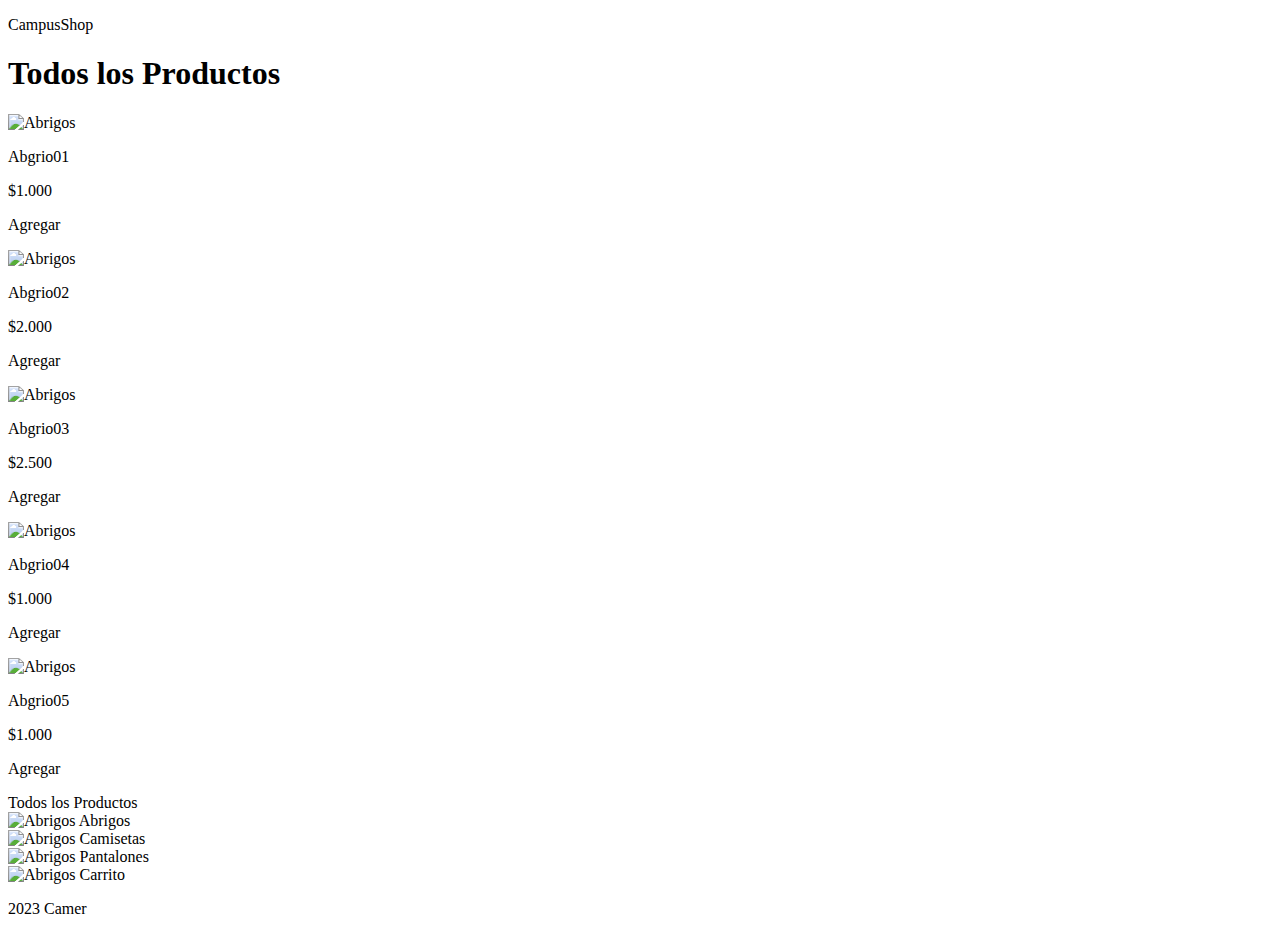
==== HTML/Abrigos.html @ f6f1cea4 "Tercero" ====
<!DOCTYPE html>
<html lang="en">
<head>
    <meta charset="UTF-8">
    <meta name="viewport" content="width=device-width, initial-scale=1.0">
    <title>Document</title>
</head>
<body>
    <header>
        <p>CampusShop</p>
    </header>
    <main>
        <h1>Todos los Productos</h1>
        <div>
            <div>
                <img class=" " src="./IMG/Abrigo01.png" alt="Abrigos" width="10%"></a>
                <div>
                    <p>Abgrio01</p>
                    <p>$1.000</p>
                    <p>Agregar</p>
                </div>
            </div>
            <div>
                <img class=" " src="./IMG/Abrigo02.png" alt="Abrigos" width="10%"></a>
                <div>
                    <p>Abgrio02</p>
                    <p>$2.000</p>
                    <p>Agregar</p>
                </div>
            </div>
            <div>
                <img class=" " src="./IMG/Abrigo03.png" alt="Abrigos" width="10%"></a>
                <div>
                    <p>Abgrio03</p>
                    <p>$2.500</p>
                    <p>Agregar</p>
                </div>
            </div>
            <div>
                <img class=" " src="./IMG/Abrigo04.png" alt="Abrigos" width="10%"></a>
                <div>
                    <p>Abgrio04</p>
                    <p>$1.000</p>
                    <p>Agregar</p>
                </div>
            </div>
            <div>
                <img class=" " src="./IMG/Abrigo05.png" alt="Abrigos" width="10%"></a>
                <div>
                    <p>Abgrio05</p>
                    <p>$1.000</p>
                    <p>Agregar</p>
                </div>
            </div>
        </div>
    </main>
    <label>
        <div>
            <a>Todos los Productos</a>
        </div>
        <div>
            <img class=" " src="./IMG/Buzos.png" alt="Abrigos" width="3%"></a>
            <a>Abrigos</a>
        </div>
        <div>
            <img class=" " src="./IMG/Buzos.png" alt="Abrigos" width="3%"></a>
            <a>Camisetas</a>
        </div>
        <div>
            <img class=" " src="./IMG/Buzos.png" alt="Abrigos" width="3%"></a>
            <a>Pantalones</a>
        </div>
        <div>
            <img class=" " src="./IMG/Buzos.png" alt="Abrigos" width="3%"></a>
            <a>Carrito</a>
        </div>
        <p>2023 Camer</p>
    </label>
</body>
</html>
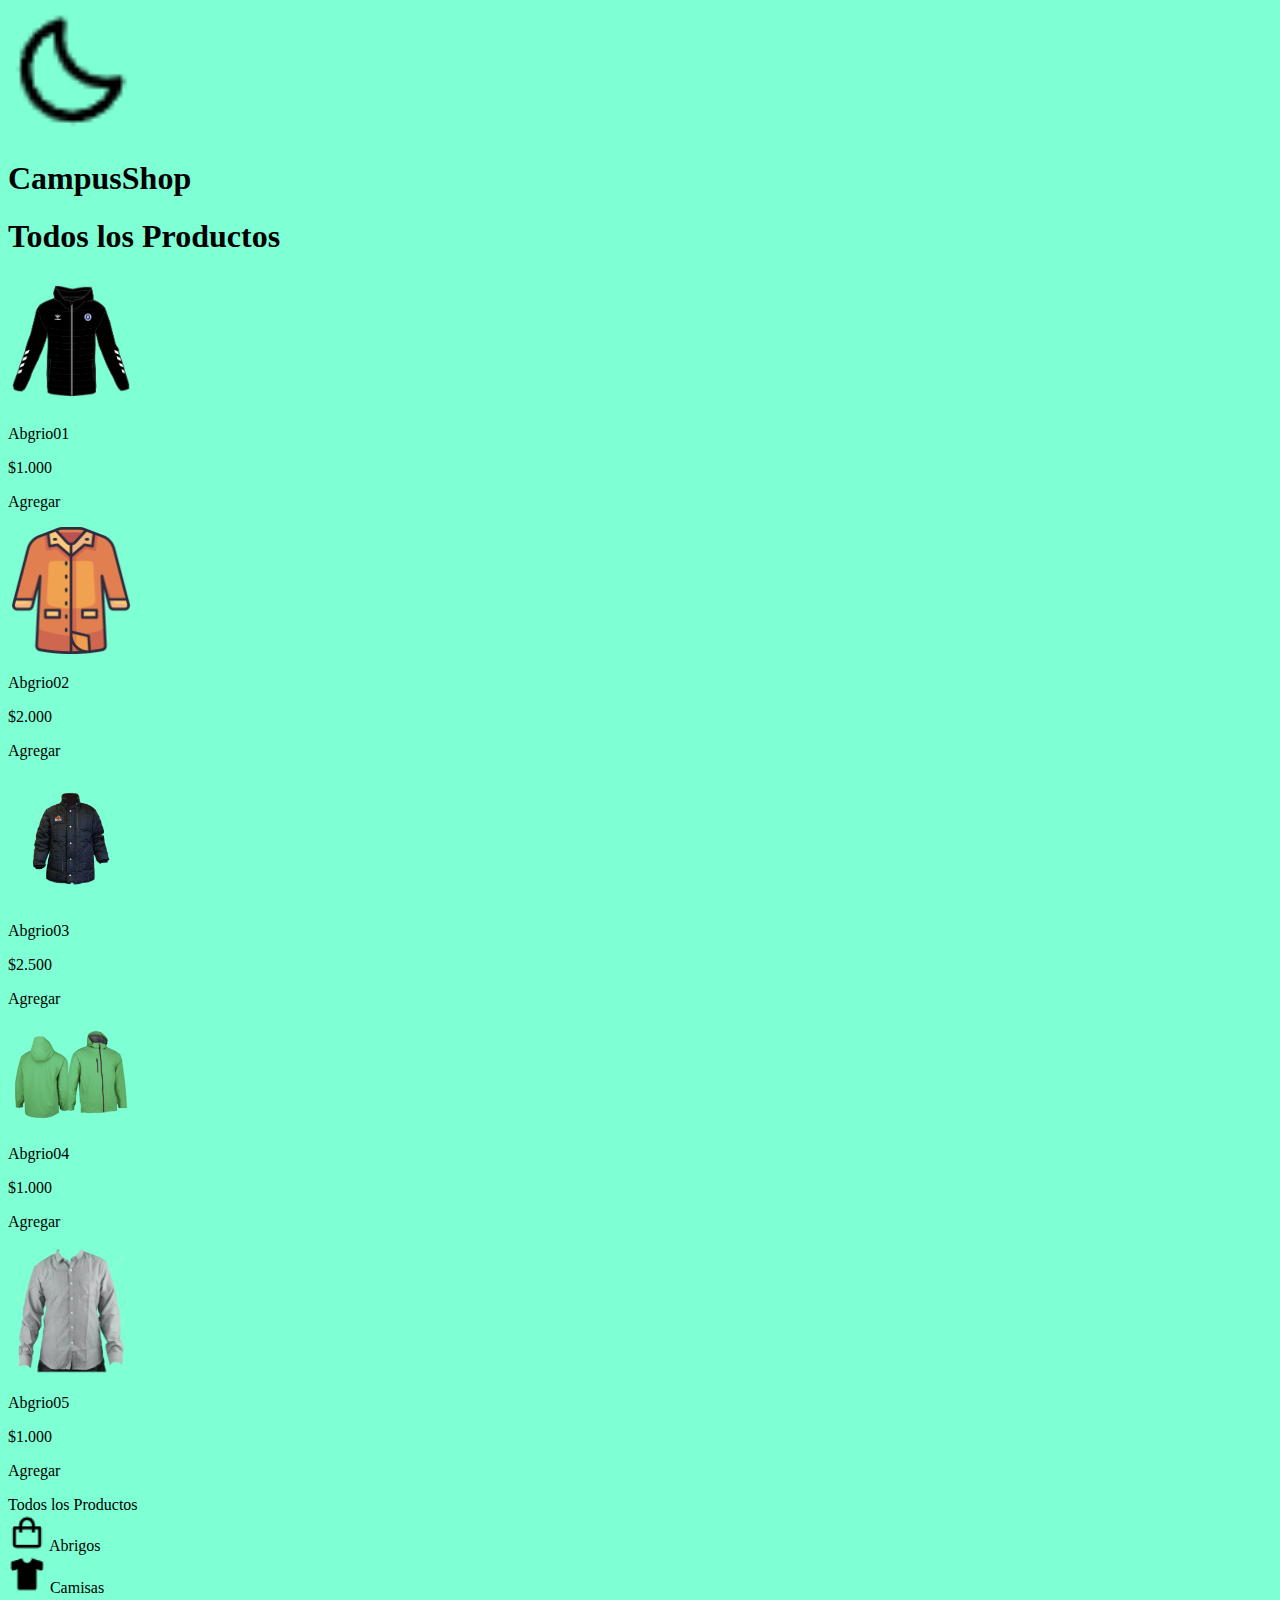
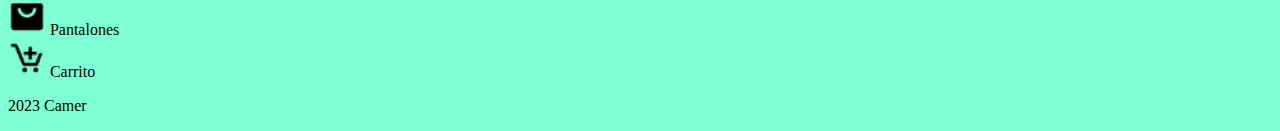
==== commit d35c91a7: "Cuarto" ====
--- a/HTML/Abrigos.html
+++ b/HTML/Abrigos.html
@@ -3,17 +3,22 @@
 <head>
     <meta charset="UTF-8">
     <meta name="viewport" content="width=device-width, initial-scale=1.0">
-    <title>Document</title>
+    <link rel="stylesheet" href="./../CSS/style.css">
+    <link rel="icon" type="image/x-icon" href="./../IMG/Tienda.png">
+    <title>CampusShop</title>
 </head>
 <body>
     <header>
-        <p>CampusShop</p>
+        <img class=" " src="./../IMG/Moon.png" alt="Abrigos" width="10%"></a>
+        <a>
+            <h1>CampusShop</h1>
+        </a>
     </header>
     <main>
         <h1>Todos los Productos</h1>
         <div>
             <div>
-                <img class=" " src="./IMG/Abrigo01.png" alt="Abrigos" width="10%"></a>
+                <img class=" " src="./../IMG/Abrigo01.png" alt="Abrigos" width="10%"></a>
                 <div>
                     <p>Abgrio01</p>
                     <p>$1.000</p>
@@ -21,7 +26,7 @@
                 </div>
             </div>
             <div>
-                <img class=" " src="./IMG/Abrigo02.png" alt="Abrigos" width="10%"></a>
+                <img class=" " src="./../IMG/Abrigo02.png" alt="Abrigos" width="10%"></a>
                 <div>
                     <p>Abgrio02</p>
                     <p>$2.000</p>
@@ -29,7 +34,7 @@
                 </div>
             </div>
             <div>
-                <img class=" " src="./IMG/Abrigo03.png" alt="Abrigos" width="10%"></a>
+                <img class=" " src="./../IMG/Abrigo03.png" alt="Abrigos" width="10%"></a>
                 <div>
                     <p>Abgrio03</p>
                     <p>$2.500</p>
@@ -37,7 +42,7 @@
                 </div>
             </div>
             <div>
-                <img class=" " src="./IMG/Abrigo04.png" alt="Abrigos" width="10%"></a>
+                <img class=" " src="./../IMG/Abrigo04.png" alt="Abrigos" width="10%"></a>
                 <div>
                     <p>Abgrio04</p>
                     <p>$1.000</p>
@@ -45,7 +50,7 @@
                 </div>
             </div>
             <div>
-                <img class=" " src="./IMG/Abrigo05.png" alt="Abrigos" width="10%"></a>
+                <img class=" " src="./../IMG/Abrigo05.png" alt="Abrigos" width="10%"></a>
                 <div>
                     <p>Abgrio05</p>
                     <p>$1.000</p>
@@ -58,22 +63,30 @@
         <div>
             <a>Todos los Productos</a>
         </div>
-        <div>
-            <img class=" " src="./IMG/Buzos.png" alt="Abrigos" width="3%"></a>
-            <a>Abrigos</a>
-        </div>
-        <div>
-            <img class=" " src="./IMG/Buzos.png" alt="Abrigos" width="3%"></a>
-            <a>Camisetas</a>
-        </div>
-        <div>
-            <img class=" " src="./IMG/Buzos.png" alt="Abrigos" width="3%"></a>
-            <a>Pantalones</a>
-        </div>
-        <div>
-            <img class=" " src="./IMG/Buzos.png" alt="Abrigos" width="3%"></a>
-            <a>Carrito</a>
-        </div>
+        <a  href="./Abrigos.html"> 
+            <div>
+                <img class=" " src="./../IMG/Buzos.png" alt="Abrigos" width="3%"></a>
+                <a>Abrigos</a>
+            </div>
+        </a>
+        <a  href="./Camisetas.html"> 
+            <div>
+                <img class=" " src="./../IMG/Camisas.png" alt="Abrigos" width="3%"></a>
+                <a>Camisas</a>
+            </div>
+        </a>
+        <a  href="./Pantalones.html"> 
+            <div>
+                <img class=" " src="./../IMG/Pants.png" alt="Abrigos" width="3%"></a>
+                <a>Pantalones</a>
+            </div>
+        </a>
+        <a  href="./Carritos.html">  
+            <div>
+                <img class=" " src="./../IMG/Carrito.png" alt="Abrigos" width="3%"></a>
+                <a>Carrito</a>
+            </div>
+        </a>
         <p>2023 Camer</p>
     </label>
 </body>
--- a/CSS/style.css
+++ b/CSS/style.css
@@ -0,0 +1,4 @@
+*{
+    background-color: aquamarine;
+    
+}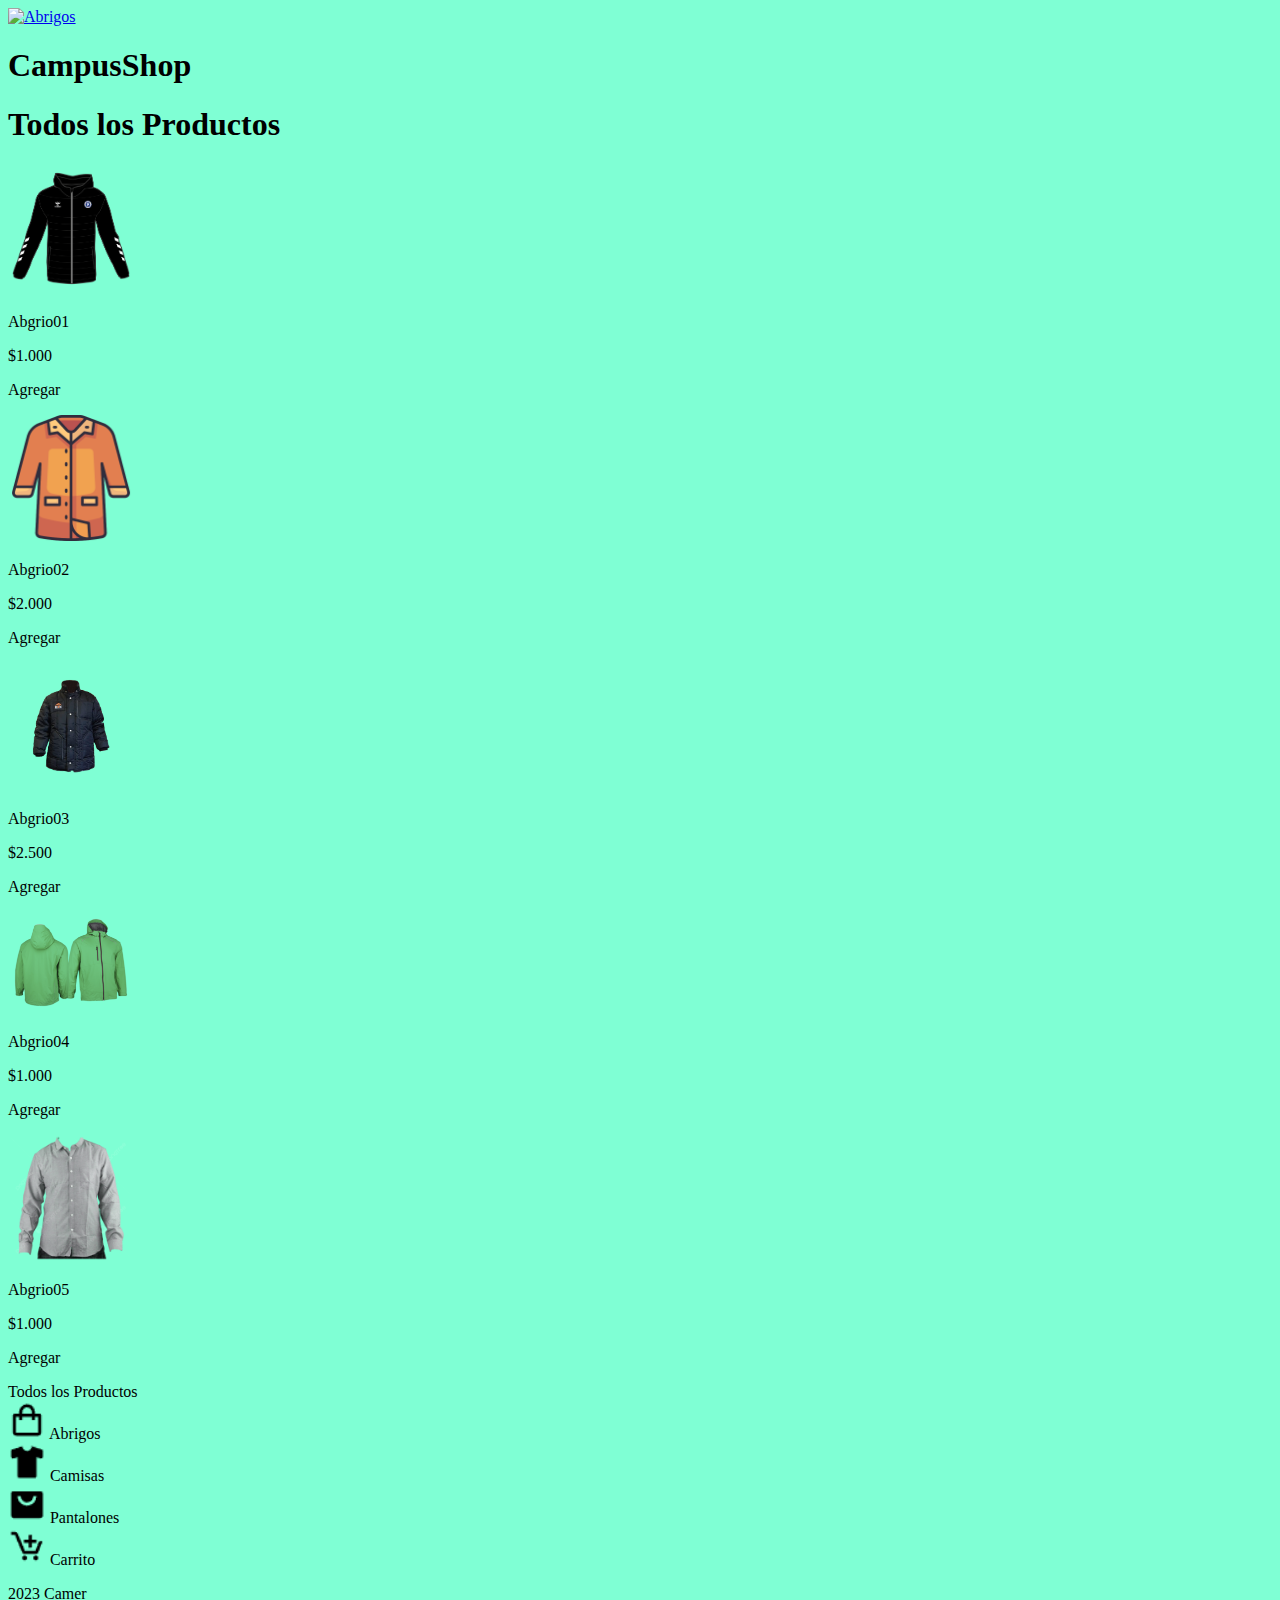
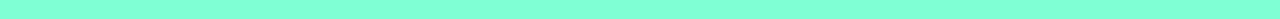
==== commit 628b4b72: "Sexto" ====
--- a/HTML/Abrigos.html
+++ b/HTML/Abrigos.html
@@ -5,15 +5,16 @@
     <meta name="viewport" content="width=device-width, initial-scale=1.0">
     <link rel="stylesheet" href="./../CSS/style.css">
     <link rel="icon" type="image/x-icon" href="./../IMG/Tienda.png">
-    <title>CampusShop</title>
+    <title>Camp Abrigos</title>
 </head>
 <body>
     <header>
-        <img class=" " src="./../IMG/Moon.png" alt="Abrigos" width="10%"></a>
-        <a>
-            <h1>CampusShop</h1>
+        <a  href="./index.html">
+            <img class=" " src="./IMG/Moon.png" alt="Abrigos" width="10%"></a>
+            <a>
+                <h1>CampusShop</h1>
+            </a>
         </a>
-    </header>
     <main>
         <h1>Todos los Productos</h1>
         <div>
--- a/CSS/style.css
+++ b/CSS/style.css
@@ -1,4 +1,9 @@
 *{
     background-color: aquamarine;
     
+}
+.other{
+    color: #ffda9e;
+    color: #b2e2f2;
+    color: #b0f2c2;
 }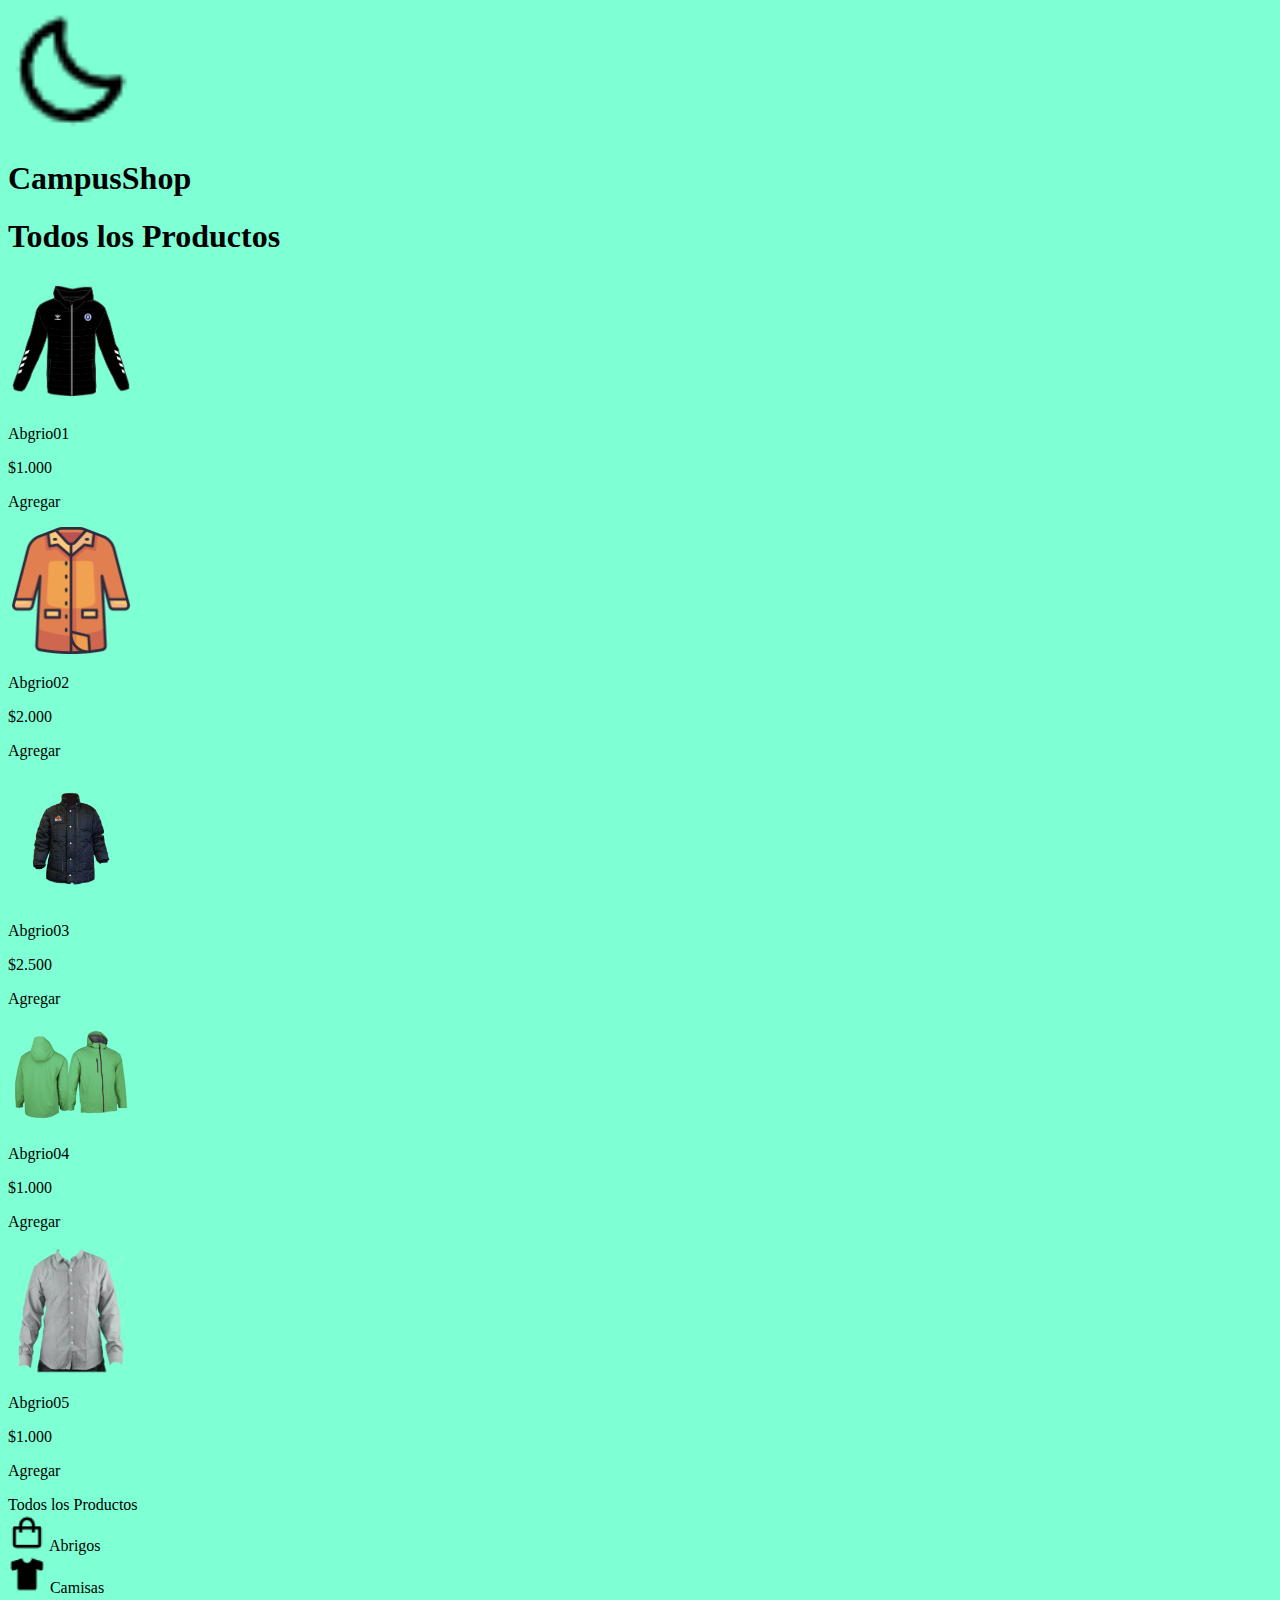
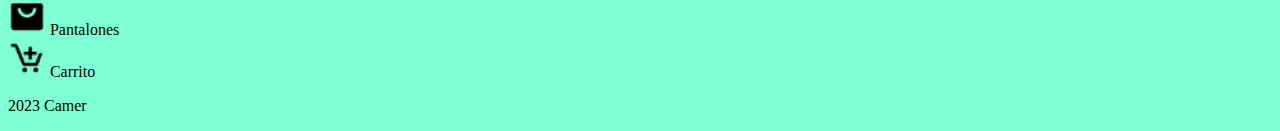
==== commit 149a6973: "Septimo" ====
--- a/HTML/Abrigos.html
+++ b/HTML/Abrigos.html
@@ -9,8 +9,8 @@
 </head>
 <body>
     <header>
-        <a  href="./index.html">
-            <img class=" " src="./IMG/Moon.png" alt="Abrigos" width="10%"></a>
+        <a  href="./../index.html">
+            <img class=" " src="./../IMG/Moon.png" alt="Abrigos" width="10%"></a>
             <a>
                 <h1>CampusShop</h1>
             </a>
--- a/CSS/style.css
+++ b/CSS/style.css
@@ -1,9 +1,15 @@
 *{
     background-color: aquamarine;
-    
+
 }
 .other{
     color: #ffda9e;
     color: #b2e2f2;
     color: #b0f2c2;
+}
+.container{
+    background-color: #ffda9e;
+}
+.text{
+    background-color: #ffda9e;
 }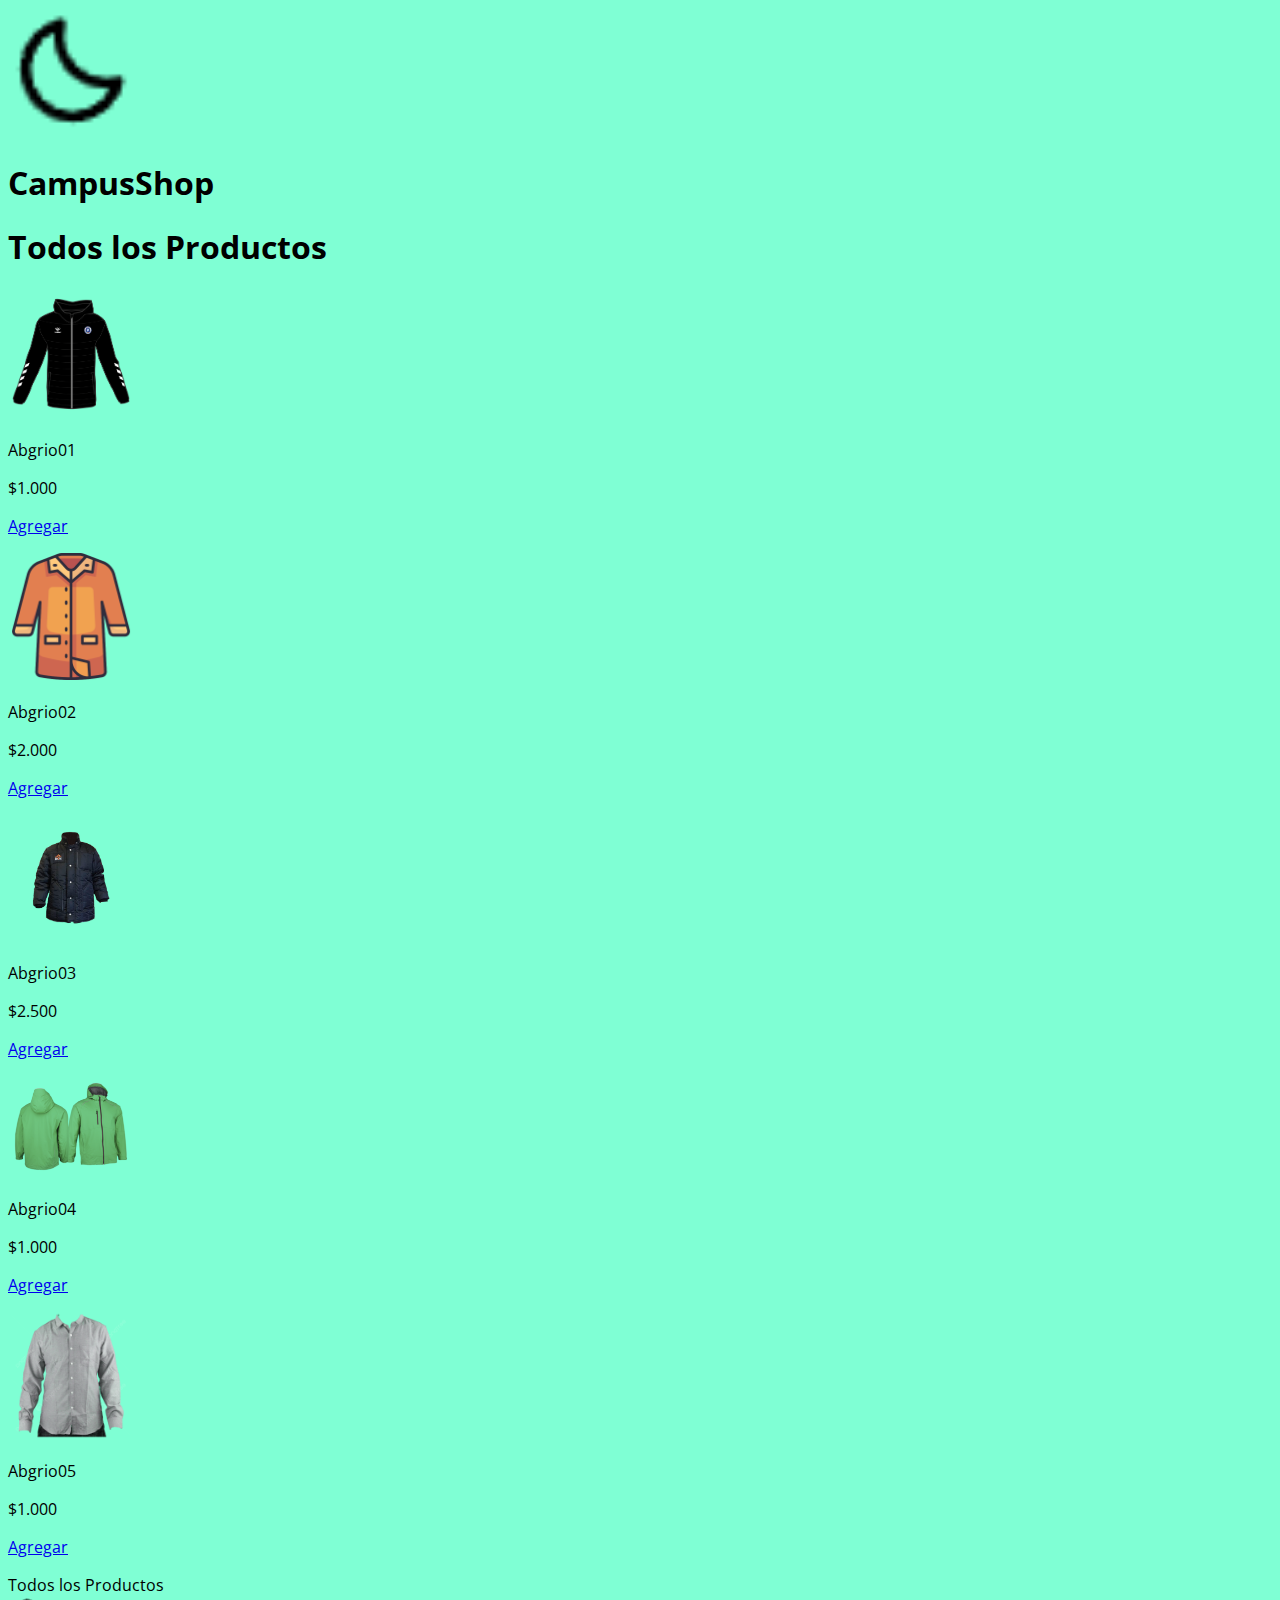
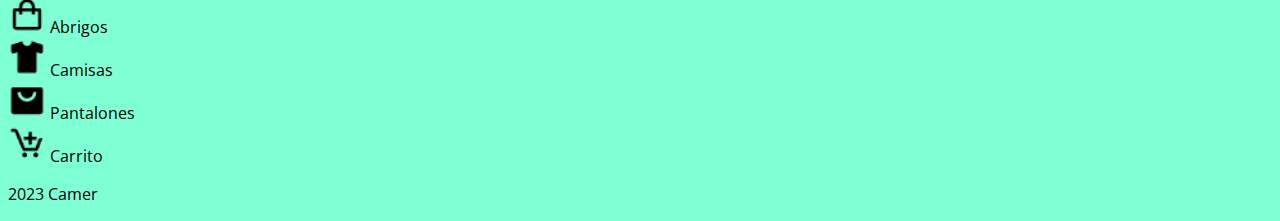
==== commit 0caa989c: "Treceavo" ====
--- a/HTML/Abrigos.html
+++ b/HTML/Abrigos.html
@@ -23,7 +23,9 @@
                 <div>
                     <p>Abgrio01</p>
                     <p>$1.000</p>
-                    <p>Agregar</p>
+                    <a  href="/HTML/Producto.html">
+                        <p>Agregar</p>
+                    </a>
                 </div>
             </div>
             <div>
@@ -31,7 +33,9 @@
                 <div>
                     <p>Abgrio02</p>
                     <p>$2.000</p>
-                    <p>Agregar</p>
+                    <a  href="/HTML/Producto.html">
+                        <p>Agregar</p>
+                    </a>
                 </div>
             </div>
             <div>
@@ -39,7 +43,9 @@
                 <div>
                     <p>Abgrio03</p>
                     <p>$2.500</p>
-                    <p>Agregar</p>
+                    <a  href="/HTML/Producto.html">
+                        <p>Agregar</p>
+                    </a>
                 </div>
             </div>
             <div>
@@ -47,7 +53,9 @@
                 <div>
                     <p>Abgrio04</p>
                     <p>$1.000</p>
-                    <p>Agregar</p>
+                    <a  href="/HTML/Producto.html">
+                        <p>Agregar</p>
+                    </a>
                 </div>
             </div>
             <div>
@@ -55,7 +63,9 @@
                 <div>
                     <p>Abgrio05</p>
                     <p>$1.000</p>
-                    <p>Agregar</p>
+                    <a  href="/HTML/Producto.html">
+                        <p>Agregar</p>
+                    </a>
                 </div>
             </div>
         </div>
--- a/CSS/style.css
+++ b/CSS/style.css
@@ -1,4 +1,7 @@
-*{
+@import url('https://fonts.googleapis.com/css2?family=Open+Sans:wght@400;500;600;700&display=swap');
+
+* {
+	font-family: 'Open Sans', sans-serif;
     background-color: aquamarine;
 
 }
@@ -9,7 +12,9 @@
 }
 .container{
     background-color: #ffda9e;
+    grid-row-end:auto;
 }
 .text{
     background-color: #ffda9e;
+    
 }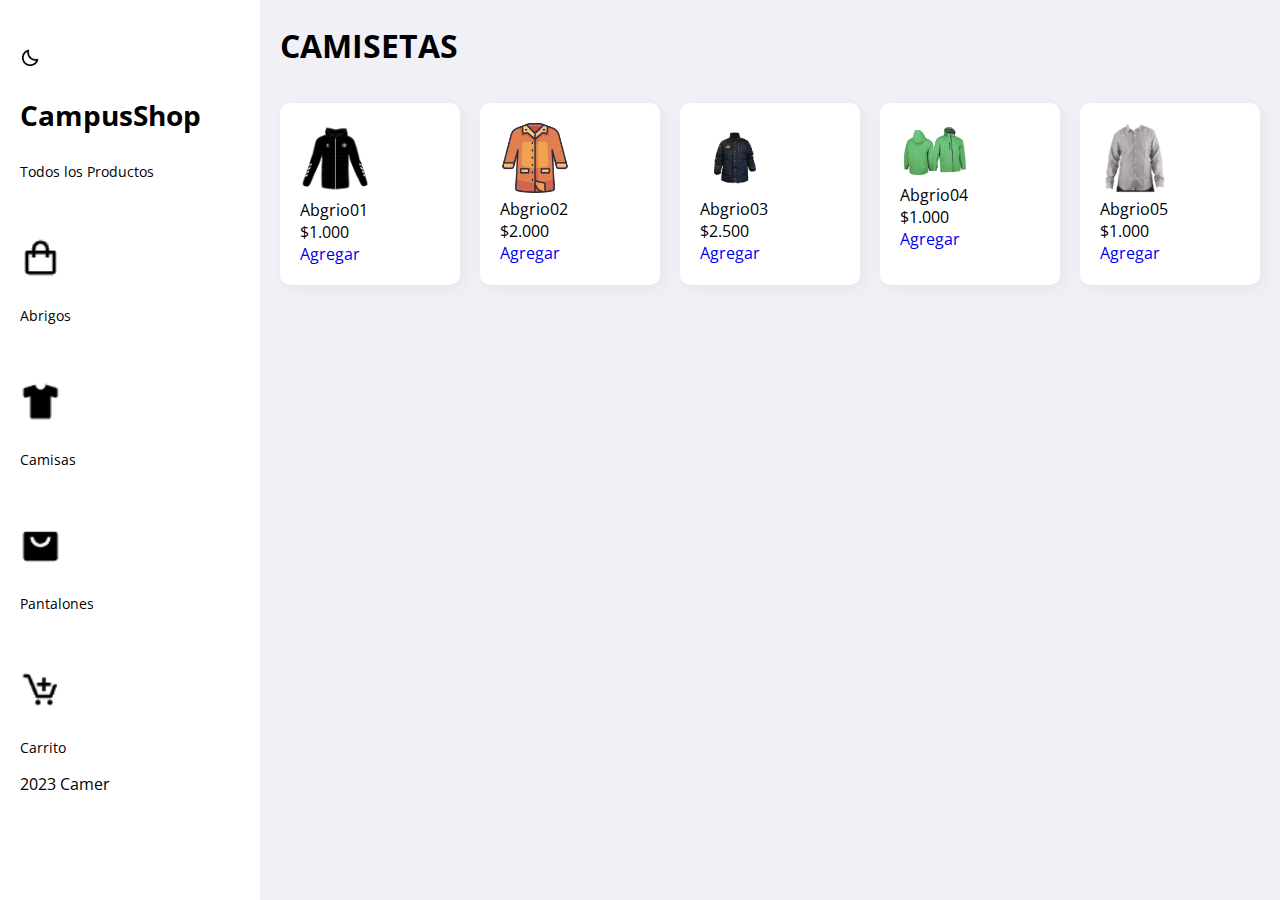
==== commit b486b576: "Catorceavo" ====
--- a/HTML/Abrigos.html
+++ b/HTML/Abrigos.html
@@ -8,97 +8,100 @@
     <title>Camp Abrigos</title>
 </head>
 <body>
-    <header>
-        <a  href="./../index.html">
-            <img class=" " src="./../IMG/Moon.png" alt="Abrigos" width="10%"></a>
-            <a>
-                <h1>CampusShop</h1>
+    <section id="sidebar">
+        <ul class="side-menu">
+            <a  href="./../index.html">
+                <img class=" " src="./../IMG/Moon.png" alt="Abrigos" width="10%"></a>
+                <a>
+                    <h1>CampusShop</h1>
+                </a>
             </a>
-        </a>
-    <main>
-        <h1>Todos los Productos</h1>
-        <div>
             <div>
-                <img class=" " src="./../IMG/Abrigo01.png" alt="Abrigos" width="10%"></a>
+                <a>Todos los Productos</a>
+            </div>
+            <a  href="/HTML/Abrigos.html"> 
                 <div>
-                    <p>Abgrio01</p>
-                    <p>$1.000</p>
-                    <a  href="/HTML/Producto.html">
-                        <p>Agregar</p>
-                    </a>
+                    <img class=" " src="./../IMG/Buzos.png" alt="Abrigos" width="20%"></a>
+                    <a>Abrigos</a>
+                </div>
+            </a>
+            <a  href="/HTML/Camisetas.html"> 
+                <div>
+                    <img class=" " src="./../IMG/Camisas.png" alt="Abrigos" width="20%"></a>
+                    <a>Camisas</a>
+                </div>
+            </a>
+            <a  href="/HTML/Pantalones.html"> 
+                <div>
+                    <img class=" " src="./../IMG/Pants.png" alt="Abrigos" width="20%"></a>
+                    <a>Pantalones</a>
+                </div>
+            </a>
+            <a  href="/HTML/Carritos.html">  
+                <div>
+                    <img class=" " src="./../IMG/Carrito.png" alt="Abrigos" width="20%"></a>
+                    <a>Carrito</a>
+                </div>
+            </a>
+            <p>2023 Camer</p>
+        </ul>
+        
+    </section>
+    <section id="content">
+        <main>
+            <h1 class="Title">CAMISETAS</h1>
+            <div class="info-data">
+                <div class="card">
+                    <img class="container " src="./../IMG/Abrigo01.png" alt="Abrigos" width="50%"></a>
+                        <p class="text">Abgrio01</p>
+                        <p class="text">$1.000</p>
+                        <a  href="/HTML/Producto.html"> 
+                            <p class="text">Agregar</p>
+                        </a>
+                        
+                </div>
+                <div class="card">
+                    <img class=" " src="./../IMG/Abrigo02.png" alt="Abrigos" width="50%"></a>
+                    <div>
+                        <p>Abgrio02</p>
+                        <p>$2.000</p>
+                        <a  href="/HTML/Producto.html">
+                            <p>Agregar</p>
+                        </a>
+                    </div>
+                </div>
+                <div class="card">
+                    <img class=" " src="./../IMG/Abrigo03.png" alt="Abrigos" width="50%"></a>
+                    <div>
+                        <p>Abgrio03</p>
+                        <p>$2.500</p>
+                        <a  href="/HTML/Producto.html">
+                            <p>Agregar</p>
+                        </a>                
+                    </div>
+                </div>
+                <div class="card">
+                    <img class=" " src="./../IMG/Abrigo04.png" alt="Abrigos" width="50%"></a>
+                    <div>
+                        <p>Abgrio04</p>
+                        <p>$1.000</p>
+                        <a  href="/HTML/Producto.html">
+                            <p>Agregar</p>
+                        </a>
+                    </div>
+                </div>
+                <div class="card">
+                    <img class=" " src="./../IMG/Abrigo05.png" alt="Abrigos" width="50%"></a>
+                    <div>
+                        <p>Abgrio05</p>
+                        <p>$1.000</p>
+                        <a  href="/HTML/Producto.html">
+                            <p>Agregar</p>
+                        </a>
+                    </div>
                 </div>
             </div>
-            <div>
-                <img class=" " src="./../IMG/Abrigo02.png" alt="Abrigos" width="10%"></a>
-                <div>
-                    <p>Abgrio02</p>
-                    <p>$2.000</p>
-                    <a  href="/HTML/Producto.html">
-                        <p>Agregar</p>
-                    </a>
-                </div>
-            </div>
-            <div>
-                <img class=" " src="./../IMG/Abrigo03.png" alt="Abrigos" width="10%"></a>
-                <div>
-                    <p>Abgrio03</p>
-                    <p>$2.500</p>
-                    <a  href="/HTML/Producto.html">
-                        <p>Agregar</p>
-                    </a>
-                </div>
-            </div>
-            <div>
-                <img class=" " src="./../IMG/Abrigo04.png" alt="Abrigos" width="10%"></a>
-                <div>
-                    <p>Abgrio04</p>
-                    <p>$1.000</p>
-                    <a  href="/HTML/Producto.html">
-                        <p>Agregar</p>
-                    </a>
-                </div>
-            </div>
-            <div>
-                <img class=" " src="./../IMG/Abrigo05.png" alt="Abrigos" width="10%"></a>
-                <div>
-                    <p>Abgrio05</p>
-                    <p>$1.000</p>
-                    <a  href="/HTML/Producto.html">
-                        <p>Agregar</p>
-                    </a>
-                </div>
-            </div>
-        </div>
-    </main>
-    <label>
-        <div>
-            <a>Todos los Productos</a>
-        </div>
-        <a  href="./Abrigos.html"> 
-            <div>
-                <img class=" " src="./../IMG/Buzos.png" alt="Abrigos" width="3%"></a>
-                <a>Abrigos</a>
-            </div>
-        </a>
-        <a  href="./Camisetas.html"> 
-            <div>
-                <img class=" " src="./../IMG/Camisas.png" alt="Abrigos" width="3%"></a>
-                <a>Camisas</a>
-            </div>
-        </a>
-        <a  href="./Pantalones.html"> 
-            <div>
-                <img class=" " src="./../IMG/Pants.png" alt="Abrigos" width="3%"></a>
-                <a>Pantalones</a>
-            </div>
-        </a>
-        <a  href="./Carritos.html">  
-            <div>
-                <img class=" " src="./../IMG/Carrito.png" alt="Abrigos" width="3%"></a>
-                <a>Carrito</a>
-            </div>
-        </a>
-        <p>2023 Camer</p>
-    </label>
+        </main>
+    </section>
 </body>
 </html>--- a/CSS/style.css
+++ b/CSS/style.css
@@ -1,20 +1,605 @@
 @import url('https://fonts.googleapis.com/css2?family=Open+Sans:wght@400;500;600;700&display=swap');
 
 * {
+    background-color: acuamarine; 
 	font-family: 'Open Sans', sans-serif;
-    background-color: aquamarine;
-
-}
+	margin: 0;
+	padding: 0;
+	box-sizing: border-box;
+}
+
+:root {
+	--grey: #F1F0F6;
+	--dark-grey: #8D8D8D;
+	--light: #fff;
+	--dark: #000;
+	--green: #81D43A;
+	--light-green: #E3FFCB;
+	--blue: #1775F1;
+	--light-blue: #D0E4FF;
+	--dark-blue: #0C5FCD;
+	--red: #FC3B56;
+}
+
+html {
+	overflow-x: hidden;
+}
+
+body {
+	background: var(--grey);
+	overflow-x: hidden;
+}
+
+a {
+	text-decoration: none;
+}
+
+li {
+	list-style: none;
+}
+
+
+
+
+
+
+
+/* SIDEBAR */
+#sidebar {
+	position: fixed;
+	max-width: 260px;
+	width: 100%;
+	background: var(--light);
+	top: 0;
+	left: 0;
+	height: 100%;
+	overflow-y: auto;
+	scrollbar-width: none;
+	transition: all .3s ease;
+	z-index: 200;
+	overflow: scroll;
+}
+#sidebar.hide {
+	max-width: 60px;
+}
+#sidebar.hide:hover {
+	max-width: 260px;
+}
+#sidebar::-webkit-scrollbar {
+	display: none;
+}
+#sidebar .brand {
+	font-size: 24px;
+	display: flex;
+	align-items: center;
+	height: 64px;
+	font-weight: 700;
+	color: var(--blue);
+	position: sticky;
+	top: 0;
+	left: 0;
+	z-index: 100;
+	background: var(--light);
+	transition: all .3s ease;
+	padding: 0 6px;
+}
+#sidebar .icon {
+	min-width: 48px;
+	display: flex;
+	justify-content: center;
+	align-items: center;
+	margin-right: 6px;
+}
+#sidebar .icon-right {
+	margin-left: auto;
+	transition: all .3s ease;
+}
+#sidebar .side-menu {
+	margin: 36px 0;
+	padding: 0 20px;
+	transition: all .3s ease;
+}
+#sidebar.hide .side-menu {
+	padding: 0 6px;
+}
+#sidebar.hide:hover .side-menu {
+	padding: 0 20px;
+}
+#sidebar .side-menu a {
+	display: flex;
+	align-items: center;
+	font-size: 14px;
+	color: var(--dark);
+	padding: 12px 16px 12px 0;
+	transition: all .3s ease;
+	border-radius: 10px;
+	margin: 4px 0;
+	white-space: nowrap;
+}
+#sidebar .side-menu > li > a:hover {
+	background: var(--grey);
+}
+#sidebar .side-menu > li > a.active .icon-right {
+	transform: rotateZ(90deg);
+}
+#sidebar .side-menu > li > a.active,
+#sidebar .side-menu > li > a.active:hover {
+	background: var(--blue);
+	color: var(--light);
+}
+#sidebar .divider {
+	margin-top: 24px;
+	font-size: 12px;
+	text-transform: uppercase;
+	font-weight: 700;
+	color: var(--dark-grey);
+	transition: all .3s ease;
+	white-space: nowrap;
+}
+#sidebar.hide:hover .divider {
+	text-align: left;
+}
+#sidebar.hide .divider {
+	text-align: center;
+}
+#sidebar .side-dropdown {
+	padding-left: 54px;
+	max-height: 0;
+	overflow-y: hidden;
+	transition: all .15s ease;
+}
+#sidebar .side-dropdown.show {
+	max-height: 1000px;
+}
+#sidebar .side-dropdown a:hover {
+	color: var(--blue);
+}
+#sidebar .ads {
+	width: 100%;
+	padding: 20px;
+}
+#sidebar.hide .ads {
+	display: none;
+}
+#sidebar.hide:hover .ads {
+	display: block;
+}
+#sidebar .ads .wrapper {
+	background: var(--grey);
+	padding: 20px;
+	border-radius: 10px;
+}
+#sidebar .btn-upgrade {
+	font-size: 14px;
+	display: flex;
+	justify-content: center;
+	align-items: center;
+	padding: 12px 0;
+	color: var(--light);
+	background: var(--blue);
+	transition: all .3s ease;
+	border-radius: 5px;
+	font-weight: 600;
+	margin-bottom: 12px;
+}
+#sidebar .btn-upgrade:hover {
+	background: var(--dark-blue);
+}
+#sidebar .ads .wrapper p {
+	font-size: 12px;
+	color: var(--dark-grey);
+	text-align: center;
+}
+#sidebar .ads .wrapper p span {
+	font-weight: 700;
+}
+/* SIDEBAR */
+
+
+
+
+
+/* CONTENT */
+#content {
+	position: relative;
+	width: calc(100% - 260px);
+	left: 260px;
+	transition: all .3s ease;
+}
+#sidebar.hide + #content {
+	width: calc(100% - 60px);
+	left: 60px;
+}
+/* NAVBAR */
+nav {
+	background: var(--light);
+	height: 64px;
+	padding: 0 20px;
+	display: flex;
+	align-items: center;
+	grid-gap: 28px;
+	position: sticky;
+	top: 0;
+	left: 0;
+	z-index: 100;
+}
+nav .toggle-sidebar {
+	font-size: 18px;
+	cursor: pointer;
+}
+nav form {
+	max-width: 400px;
+	width: 100%;
+	margin-right: auto;
+}
+nav .form-group {
+	position: relative;
+}
+nav .form-group input {
+	width: 100%;
+	background: var(--grey);
+	border-radius: 5px;
+	border: none;
+	outline: none;
+	padding: 10px 36px 10px 16px;
+	transition: all .3s ease;
+}
+nav .form-group input:focus {
+	box-shadow: 0 0 0 1px var(--blue), 0 0 0 4px var(--light-blue);
+}
+nav .form-group .icon {
+	position: absolute;
+	top: 50%;
+	transform: translateY(-50%);
+	right: 16px;
+	color: var(--dark-grey);
+}
+nav .nav-link {
+	position: relative;
+}
+nav .nav-link .icon {
+	font-size: 18px;
+	color: var(--dark);
+}
+nav .nav-link .badge {
+	position: absolute;
+	top: -12px;
+	right: -12px;
+	width: 20px;
+	height: 20px;
+	border-radius: 50%;
+	border: 2px solid var(--light);
+	background: var(--red);
+	display: flex;
+	justify-content: center;
+	align-items: center;
+	color: var(--light);
+	font-size: 10px;
+	font-weight: 700;
+}
+nav .divider {
+	width: 1px;
+	background: var(--grey);
+	height: 12px;
+	display: block;
+}
+nav .profile {
+	position: relative;
+}
+nav .profile img {
+	width: 36px;
+	height: 36px;
+	border-radius: 50%;
+	object-fit: cover;
+	cursor: pointer;
+}
+nav .profile .profile-link {
+	position: absolute;
+	top: calc(100% + 10px);
+	right: 0;
+	background: var(--light);
+	padding: 10px 0;
+	box-shadow: 4px 4px 16px rgba(0, 0, 0, .1);
+	border-radius: 10px;
+	width: 160px;
+	opacity: 0;
+	pointer-events: none;
+	transition: all .3s ease;
+}
+nav .profile .profile-link.show {
+	opacity: 1;
+	pointer-events: visible;
+	top: 100%;
+}
+nav .profile .profile-link a {
+	padding: 10px 16px;
+	display: flex;
+	grid-gap: 10px;
+	font-size: 14px;
+	color: var(--dark);
+	align-items: center;
+	transition: all .3s ease;
+}
+nav .profile .profile-link a:hover {
+	background: var(--grey);
+}
+/* NAVBAR */
+
+
+
+/* MAIN */
+main {
+	width: 100%;
+	padding: 24px 20px 20px 20px;
+}
+main .title {
+	font-size: 28px;
+	font-weight: 600;
+	margin-bottom: 10px;
+}
+main .breadcrumbs {
+	display: flex;
+	grid-gap: 6px;
+}
+main .breadcrumbs li,
+main .breadcrumbs li a {
+	font-size: 14px;
+}
+main .breadcrumbs li a {
+	color: var(--blue);
+}
+main .breadcrumbs li a.active,
+main .breadcrumbs li.divider {
+	color: var(--dark-grey);
+	pointer-events: none;
+}
+main .info-data {
+	margin-top: 36px;
+	display: grid;
+	grid-template-columns: repeat(auto-fit, minmax(150px, 3fr));
+	grid-gap: 20px;
+}
+main .info-data .card {
+	padding: 20px;
+	border-radius: 10px;
+	background: var(--light);
+	box-shadow: 4px 4px 16px rgba(0, 0, 0, .05);
+}
+main .card .head {
+	display: flex;
+	justify-content: space-between;
+	align-items: flex-start;
+}
+main .card .head h2 {
+	font-size: 24px;
+	font-weight: 600;
+}
+main .card .head p {
+	font-size: 14px;
+}
+main .card .head .icon {
+	font-size: 20px;
+	color: var(--green);
+}
+main .card .head .icon.down {
+	color: var(--red);
+}
+main .card .progress {
+	display: block;
+	margin-top: 24px;
+	height: 10px;
+	width: 100%;
+	border-radius: 10px;
+	background: var(--grey);
+	overflow-y: hidden;
+	position: relative;
+	margin-bottom: 4px;
+}
+main .card .progress::before {
+	content: '';
+	position: absolute;
+	top: 0;
+	left: 0;
+	height: 100%;
+	background: var(--blue);
+	width: var(--value);
+}
+main .card .label {
+	font-size: 14px;
+	font-weight: 700;
+}
+main .data {
+	display: flex;
+	grid-gap: 20px;
+	margin-top: 20px;
+	flex-wrap: wrap;
+}
+main .data .content-data {
+	flex-grow: 1;
+	flex-basis: 400px;
+	padding: 20px;
+	background: var(--light);
+	border-radius: 10px;
+	box-shadow: 4px 4px 16px rgba(0, 0, 0, .1);
+}
+main .content-data .head {
+	display: flex;
+	justify-content: space-between;
+	align-items: center;
+	margin-bottom: 24px;
+}
+main .content-data .head h3 {
+	font-size: 20px;
+	font-weight: 600;
+}
+main .content-data .head .menu {
+	position: relative;
+	display: flex;
+	justify-content: center;
+	align-items: center;
+}
+main .content-data .head .menu .icon {
+	cursor: pointer;
+}
+main .content-data .head .menu-link {
+	position: absolute;
+	top: calc(100% + 10px);
+	right: 0;
+	width: 140px;
+	background: var(--light);
+	border-radius: 10px;
+	box-shadow: 4px 4px 16px rgba(0, 0, 0, .1);
+	padding: 10px 0;
+	z-index: 100;
+	opacity: 0;
+	pointer-events: none;
+	transition: all .3s ease;
+}
+main .content-data .head .menu-link.show {
+	top: 100%;
+	opacity: 1;
+	pointer-events: visible;
+}
+main .content-data .head .menu-link a {
+	display: block;
+	padding: 6px 16px;
+	font-size: 14px;
+	color: var(--dark);
+	transition: all .3s ease;
+}
+main .content-data .head .menu-link a:hover {
+	background: var(--grey);
+}
+main .content-data .chart {
+	width: 100%;
+	max-width: 100%;
+	overflow-x: auto;
+	scrollbar-width: none;
+}
+main .content-data .chart::-webkit-scrollbar {
+	display: none;
+}
+
+main .chat-box {
+	width: 100%;
+	max-height: 360px;
+	overflow-y: auto;
+	scrollbar-width: none;
+}
+main .chat-box::-webkit-scrollbar {
+	display: none;
+}
+main .chat-box .day {
+	text-align: center;
+	margin-bottom: 10px;
+}
+main .chat-box .day span {
+	display: inline-block;
+	padding: 6px 12px;
+	border-radius: 20px;
+	background: var(--light-blue);
+	color: var(--blue);
+	font-size: 12px;
+	font-weight: 600;
+}
+main .chat-box .msg img {
+	width: 28px;
+	height: 28px;
+	border-radius: 50%;
+	object-fit: cover;
+}
+main .chat-box .msg {
+	display: flex;
+	grid-gap: 6px;
+	align-items: flex-start;
+}
+main .chat-box .profile .username {
+	font-size: 14px;
+	font-weight: 600;
+	display: inline-block;
+	margin-right: 6px;
+}
+main .chat-box .profile .time {
+	font-size: 12px;
+	color: var(--dark-grey);
+}
+main .chat-box .chat p {
+	font-size: 14px;
+	padding: 6px 10px;
+	display: inline-block;
+	max-width: 400px;
+	line-height: 150%;
+}
+main .chat-box .msg:not(.me) .chat p {
+	border-radius: 0 5px 5px 5px;
+	background: var(--blue);
+	color: var(--light);
+}
+main .chat-box .msg.me {
+	justify-content: flex-end;
+}
+main .chat-box .msg.me .profile {
+	text-align: right;
+}
+main .chat-box .msg.me p {
+	background: var(--grey);
+	border-radius: 5px 0 5px 5px;
+}
+main form {
+	margin-top: 6px;
+}
+main .form-group {
+	width: 100%;
+	display: flex;
+	grid-gap: 10px;
+}
+main .form-group input {
+	flex-grow: 1;
+	padding: 10px 16px;
+	border-radius: 5px;
+	outline: none;
+	background: var(--grey);
+	border: none;
+	transition: all .3s ease;
+	width: 100%;
+}
+main .form-group input:focus {
+	box-shadow: 0 0 0 1px var(--blue), 0 0 0 4px var(--light-blue);
+}
+main .btn-send {
+	padding: 0 16px;
+	background: var(--blue);
+	border-radius: 5px;
+	color: var(--light);
+	cursor: pointer;
+	border: none;
+	transition: all .3s ease;
+}
+main .btn-send:hover {
+	background: var(--dark-blue);
+}
+/* MAIN */
+/* CONTENT */
+
+
+
+
+
+
+@media screen and (max-width: 768px) {
+	#content {
+		position: relative;
+		width: calc(100% - 60px);
+		transition: all .3s ease;
+	}
+	nav .nav-link,
+	nav .divider {
+		display: none;
+	}
+}
+
 .other{
     color: #ffda9e;
     color: #b2e2f2;
     color: #b0f2c2;
 }
-.container{
-    background-color: #ffda9e;
-    grid-row-end:auto;
-}
-.text{
-    background-color: #ffda9e;
-    
-}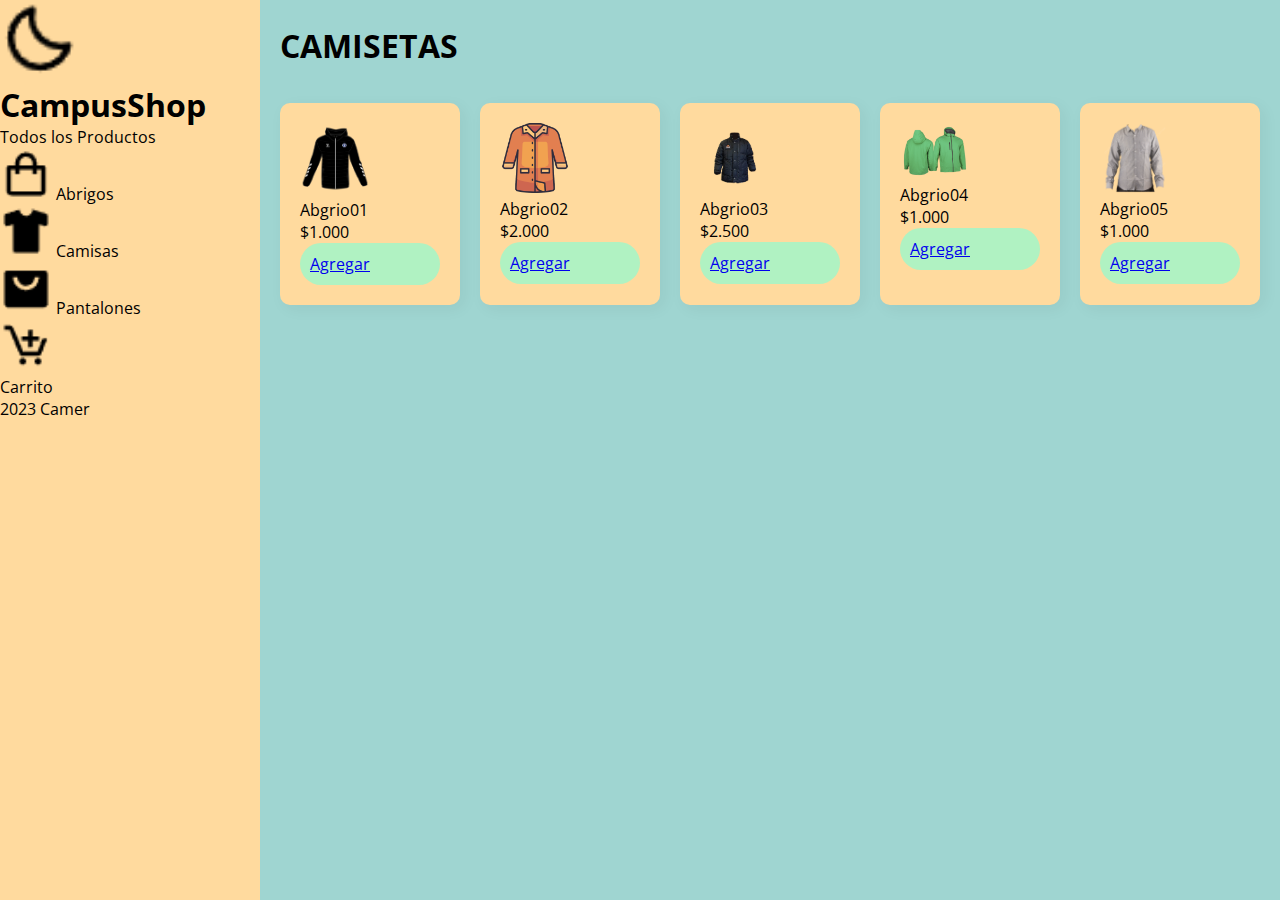
==== commit cea7c435: "diesiocho" ====
--- a/HTML/Abrigos.html
+++ b/HTML/Abrigos.html
@@ -11,7 +11,7 @@
     <section id="sidebar">
         <ul class="side-menu">
             <a  href="./../index.html">
-                <img class=" " src="./../IMG/Moon.png" alt="Abrigos" width="10%"></a>
+                <img class=" " src="./../IMG/Moon.png" alt="Abrigos" width="30%"></a>
                 <a>
                     <h1>CampusShop</h1>
                 </a>
@@ -39,7 +39,9 @@
             </a>
             <a  href="/HTML/Carritos.html">  
                 <div>
-                    <img class=" " src="./../IMG/Carrito.png" alt="Abrigos" width="20%"></a>
+                    <div class="carrito-compras">
+                        <img class=" " src="./../IMG/Carrito.png" alt="Abrigos" width="20%"></a>
+                    </div>
                     <a>Carrito</a>
                 </div>
             </a>
@@ -55,9 +57,11 @@
                     <img class="container " src="./../IMG/Abrigo01.png" alt="Abrigos" width="50%"></a>
                         <p class="text">Abgrio01</p>
                         <p class="text">$1.000</p>
-                        <a  href="/HTML/Producto.html"> 
-                            <p class="text">Agregar</p>
-                        </a>
+                        <div class="buttonContact">
+                            <a  href="/HTML/Producto.html">
+                                <p>Agregar</p>
+                            </a>
+                            </div>
                         
                 </div>
                 <div class="card">
@@ -65,9 +69,11 @@
                     <div>
                         <p>Abgrio02</p>
                         <p>$2.000</p>
-                        <a  href="/HTML/Producto.html">
-                            <p>Agregar</p>
-                        </a>
+                        <div class="buttonContact">
+                            <a  href="/HTML/Producto.html">
+                                <p>Agregar</p>
+                            </a>
+                            </div>
                     </div>
                 </div>
                 <div class="card">
@@ -75,9 +81,11 @@
                     <div>
                         <p>Abgrio03</p>
                         <p>$2.500</p>
-                        <a  href="/HTML/Producto.html">
-                            <p>Agregar</p>
-                        </a>                
+                        <div class="buttonContact">
+                            <a  href="/HTML/Producto.html">
+                                <p>Agregar</p>
+                            </a>
+                            </div>                
                     </div>
                 </div>
                 <div class="card">
@@ -85,9 +93,11 @@
                     <div>
                         <p>Abgrio04</p>
                         <p>$1.000</p>
-                        <a  href="/HTML/Producto.html">
-                            <p>Agregar</p>
-                        </a>
+                        <div class="buttonContact">
+                            <a  href="/HTML/Producto.html">
+                                <p>Agregar</p>
+                            </a>
+                            </div>
                     </div>
                 </div>
                 <div class="card">
@@ -95,9 +105,11 @@
                     <div>
                         <p>Abgrio05</p>
                         <p>$1.000</p>
-                        <a  href="/HTML/Producto.html">
-                            <p>Agregar</p>
-                        </a>
+                        <div class="buttonContact">
+                            <a  href="/HTML/Producto.html">
+                                <p>Agregar</p>
+                            </a>
+                            </div>
                     </div>
                 </div>
             </div>
--- a/CSS/style.css
+++ b/CSS/style.css
@@ -1,7 +1,6 @@
 @import url('https://fonts.googleapis.com/css2?family=Open+Sans:wght@400;500;600;700&display=swap');
 
 * {
-    background-color: acuamarine; 
 	font-family: 'Open Sans', sans-serif;
 	margin: 0;
 	padding: 0;
@@ -9,40 +8,15 @@
 }
 
 :root {
-	--grey: #F1F0F6;
-	--dark-grey: #8D8D8D;
-	--light: #fff;
-	--dark: #000;
-	--green: #81D43A;
-	--light-green: #E3FFCB;
-	--blue: #1775F1;
-	--light-blue: #D0E4FF;
-	--dark-blue: #0C5FCD;
-	--red: #FC3B56;
+	--grey: #9fd5d1;
+	--light: #ffda9e;
 }
 
-html {
-	overflow-x: hidden;
-}
 
 body {
 	background: var(--grey);
 	overflow-x: hidden;
 }
-
-a {
-	text-decoration: none;
-}
-
-li {
-	list-style: none;
-}
-
-
-
-
-
-
 
 /* SIDEBAR */
 #sidebar {
@@ -59,145 +33,6 @@
 	z-index: 200;
 	overflow: scroll;
 }
-#sidebar.hide {
-	max-width: 60px;
-}
-#sidebar.hide:hover {
-	max-width: 260px;
-}
-#sidebar::-webkit-scrollbar {
-	display: none;
-}
-#sidebar .brand {
-	font-size: 24px;
-	display: flex;
-	align-items: center;
-	height: 64px;
-	font-weight: 700;
-	color: var(--blue);
-	position: sticky;
-	top: 0;
-	left: 0;
-	z-index: 100;
-	background: var(--light);
-	transition: all .3s ease;
-	padding: 0 6px;
-}
-#sidebar .icon {
-	min-width: 48px;
-	display: flex;
-	justify-content: center;
-	align-items: center;
-	margin-right: 6px;
-}
-#sidebar .icon-right {
-	margin-left: auto;
-	transition: all .3s ease;
-}
-#sidebar .side-menu {
-	margin: 36px 0;
-	padding: 0 20px;
-	transition: all .3s ease;
-}
-#sidebar.hide .side-menu {
-	padding: 0 6px;
-}
-#sidebar.hide:hover .side-menu {
-	padding: 0 20px;
-}
-#sidebar .side-menu a {
-	display: flex;
-	align-items: center;
-	font-size: 14px;
-	color: var(--dark);
-	padding: 12px 16px 12px 0;
-	transition: all .3s ease;
-	border-radius: 10px;
-	margin: 4px 0;
-	white-space: nowrap;
-}
-#sidebar .side-menu > li > a:hover {
-	background: var(--grey);
-}
-#sidebar .side-menu > li > a.active .icon-right {
-	transform: rotateZ(90deg);
-}
-#sidebar .side-menu > li > a.active,
-#sidebar .side-menu > li > a.active:hover {
-	background: var(--blue);
-	color: var(--light);
-}
-#sidebar .divider {
-	margin-top: 24px;
-	font-size: 12px;
-	text-transform: uppercase;
-	font-weight: 700;
-	color: var(--dark-grey);
-	transition: all .3s ease;
-	white-space: nowrap;
-}
-#sidebar.hide:hover .divider {
-	text-align: left;
-}
-#sidebar.hide .divider {
-	text-align: center;
-}
-#sidebar .side-dropdown {
-	padding-left: 54px;
-	max-height: 0;
-	overflow-y: hidden;
-	transition: all .15s ease;
-}
-#sidebar .side-dropdown.show {
-	max-height: 1000px;
-}
-#sidebar .side-dropdown a:hover {
-	color: var(--blue);
-}
-#sidebar .ads {
-	width: 100%;
-	padding: 20px;
-}
-#sidebar.hide .ads {
-	display: none;
-}
-#sidebar.hide:hover .ads {
-	display: block;
-}
-#sidebar .ads .wrapper {
-	background: var(--grey);
-	padding: 20px;
-	border-radius: 10px;
-}
-#sidebar .btn-upgrade {
-	font-size: 14px;
-	display: flex;
-	justify-content: center;
-	align-items: center;
-	padding: 12px 0;
-	color: var(--light);
-	background: var(--blue);
-	transition: all .3s ease;
-	border-radius: 5px;
-	font-weight: 600;
-	margin-bottom: 12px;
-}
-#sidebar .btn-upgrade:hover {
-	background: var(--dark-blue);
-}
-#sidebar .ads .wrapper p {
-	font-size: 12px;
-	color: var(--dark-grey);
-	text-align: center;
-}
-#sidebar .ads .wrapper p span {
-	font-weight: 700;
-}
-/* SIDEBAR */
-
-
-
-
 
 /* CONTENT */
 #content {
@@ -206,153 +41,13 @@
 	left: 260px;
 	transition: all .3s ease;
 }
-#sidebar.hide + #content {
-	width: calc(100% - 60px);
-	left: 60px;
-}
-/* NAVBAR */
-nav {
-	background: var(--light);
-	height: 64px;
-	padding: 0 20px;
-	display: flex;
-	align-items: center;
-	grid-gap: 28px;
-	position: sticky;
-	top: 0;
-	left: 0;
-	z-index: 100;
-}
-nav .toggle-sidebar {
-	font-size: 18px;
-	cursor: pointer;
-}
-nav form {
-	max-width: 400px;
-	width: 100%;
-	margin-right: auto;
-}
-nav .form-group {
-	position: relative;
-}
-nav .form-group input {
-	width: 100%;
-	background: var(--grey);
-	border-radius: 5px;
-	border: none;
-	outline: none;
-	padding: 10px 36px 10px 16px;
-	transition: all .3s ease;
-}
-nav .form-group input:focus {
-	box-shadow: 0 0 0 1px var(--blue), 0 0 0 4px var(--light-blue);
-}
-nav .form-group .icon {
-	position: absolute;
-	top: 50%;
-	transform: translateY(-50%);
-	right: 16px;
-	color: var(--dark-grey);
-}
-nav .nav-link {
-	position: relative;
-}
-nav .nav-link .icon {
-	font-size: 18px;
-	color: var(--dark);
-}
-nav .nav-link .badge {
-	position: absolute;
-	top: -12px;
-	right: -12px;
-	width: 20px;
-	height: 20px;
-	border-radius: 50%;
-	border: 2px solid var(--light);
-	background: var(--red);
-	display: flex;
-	justify-content: center;
-	align-items: center;
-	color: var(--light);
-	font-size: 10px;
-	font-weight: 700;
-}
-nav .divider {
-	width: 1px;
-	background: var(--grey);
-	height: 12px;
-	display: block;
-}
-nav .profile {
-	position: relative;
-}
-nav .profile img {
-	width: 36px;
-	height: 36px;
-	border-radius: 50%;
-	object-fit: cover;
-	cursor: pointer;
-}
-nav .profile .profile-link {
-	position: absolute;
-	top: calc(100% + 10px);
-	right: 0;
-	background: var(--light);
-	padding: 10px 0;
-	box-shadow: 4px 4px 16px rgba(0, 0, 0, .1);
-	border-radius: 10px;
-	width: 160px;
-	opacity: 0;
-	pointer-events: none;
-	transition: all .3s ease;
-}
-nav .profile .profile-link.show {
-	opacity: 1;
-	pointer-events: visible;
-	top: 100%;
-}
-nav .profile .profile-link a {
-	padding: 10px 16px;
-	display: flex;
-	grid-gap: 10px;
-	font-size: 14px;
-	color: var(--dark);
-	align-items: center;
-	transition: all .3s ease;
-}
-nav .profile .profile-link a:hover {
-	background: var(--grey);
-}
-/* NAVBAR */
-
-
 
 /* MAIN */
 main {
 	width: 100%;
 	padding: 24px 20px 20px 20px;
 }
-main .title {
-	font-size: 28px;
-	font-weight: 600;
-	margin-bottom: 10px;
-}
-main .breadcrumbs {
-	display: flex;
-	grid-gap: 6px;
-}
-main .breadcrumbs li,
-main .breadcrumbs li a {
-	font-size: 14px;
-}
-main .breadcrumbs li a {
-	color: var(--blue);
-}
-main .breadcrumbs li a.active,
-main .breadcrumbs li.divider {
-	color: var(--dark-grey);
-	pointer-events: none;
-}
+
 main .info-data {
 	margin-top: 36px;
 	display: grid;
@@ -370,221 +65,20 @@
 	justify-content: space-between;
 	align-items: flex-start;
 }
-main .card .head h2 {
-	font-size: 24px;
-	font-weight: 600;
-}
 main .card .head p {
 	font-size: 14px;
 }
-main .card .head .icon {
-	font-size: 20px;
-	color: var(--green);
+
+.buttonContact{
+    padding: 10px;
+    background-color: #b0f2c2;
+    border-radius: 50px;
+    margin: 0 auto;
 }
-main .card .head .icon.down {
-	color: var(--red);
+.buttonContact:hover{
+    filter: opacity(0.95);
+    transform: scale(1.14);
 }
-main .card .progress {
-	display: block;
-	margin-top: 24px;
-	height: 10px;
-	width: 100%;
-	border-radius: 10px;
-	background: var(--grey);
-	overflow-y: hidden;
-	position: relative;
-	margin-bottom: 4px;
-}
-main .card .progress::before {
-	content: '';
-	position: absolute;
-	top: 0;
-	left: 0;
-	height: 100%;
-	background: var(--blue);
-	width: var(--value);
-}
-main .card .label {
-	font-size: 14px;
-	font-weight: 700;
-}
-main .data {
-	display: flex;
-	grid-gap: 20px;
-	margin-top: 20px;
-	flex-wrap: wrap;
-}
-main .data .content-data {
-	flex-grow: 1;
-	flex-basis: 400px;
-	padding: 20px;
-	background: var(--light);
-	border-radius: 10px;
-	box-shadow: 4px 4px 16px rgba(0, 0, 0, .1);
-}
-main .content-data .head {
-	display: flex;
-	justify-content: space-between;
-	align-items: center;
-	margin-bottom: 24px;
-}
-main .content-data .head h3 {
-	font-size: 20px;
-	font-weight: 600;
-}
-main .content-data .head .menu {
-	position: relative;
-	display: flex;
-	justify-content: center;
-	align-items: center;
-}
-main .content-data .head .menu .icon {
-	cursor: pointer;
-}
-main .content-data .head .menu-link {
-	position: absolute;
-	top: calc(100% + 10px);
-	right: 0;
-	width: 140px;
-	background: var(--light);
-	border-radius: 10px;
-	box-shadow: 4px 4px 16px rgba(0, 0, 0, .1);
-	padding: 10px 0;
-	z-index: 100;
-	opacity: 0;
-	pointer-events: none;
-	transition: all .3s ease;
-}
-main .content-data .head .menu-link.show {
-	top: 100%;
-	opacity: 1;
-	pointer-events: visible;
-}
-main .content-data .head .menu-link a {
-	display: block;
-	padding: 6px 16px;
-	font-size: 14px;
-	color: var(--dark);
-	transition: all .3s ease;
-}
-main .content-data .head .menu-link a:hover {
-	background: var(--grey);
-}
-main .content-data .chart {
-	width: 100%;
-	max-width: 100%;
-	overflow-x: auto;
-	scrollbar-width: none;
-}
-main .content-data .chart::-webkit-scrollbar {
-	display: none;
-}
-
-main .chat-box {
-	width: 100%;
-	max-height: 360px;
-	overflow-y: auto;
-	scrollbar-width: none;
-}
-main .chat-box::-webkit-scrollbar {
-	display: none;
-}
-main .chat-box .day {
-	text-align: center;
-	margin-bottom: 10px;
-}
-main .chat-box .day span {
-	display: inline-block;
-	padding: 6px 12px;
-	border-radius: 20px;
-	background: var(--light-blue);
-	color: var(--blue);
-	font-size: 12px;
-	font-weight: 600;
-}
-main .chat-box .msg img {
-	width: 28px;
-	height: 28px;
-	border-radius: 50%;
-	object-fit: cover;
-}
-main .chat-box .msg {
-	display: flex;
-	grid-gap: 6px;
-	align-items: flex-start;
-}
-main .chat-box .profile .username {
-	font-size: 14px;
-	font-weight: 600;
-	display: inline-block;
-	margin-right: 6px;
-}
-main .chat-box .profile .time {
-	font-size: 12px;
-	color: var(--dark-grey);
-}
-main .chat-box .chat p {
-	font-size: 14px;
-	padding: 6px 10px;
-	display: inline-block;
-	max-width: 400px;
-	line-height: 150%;
-}
-main .chat-box .msg:not(.me) .chat p {
-	border-radius: 0 5px 5px 5px;
-	background: var(--blue);
-	color: var(--light);
-}
-main .chat-box .msg.me {
-	justify-content: flex-end;
-}
-main .chat-box .msg.me .profile {
-	text-align: right;
-}
-main .chat-box .msg.me p {
-	background: var(--grey);
-	border-radius: 5px 0 5px 5px;
-}
-main form {
-	margin-top: 6px;
-}
-main .form-group {
-	width: 100%;
-	display: flex;
-	grid-gap: 10px;
-}
-main .form-group input {
-	flex-grow: 1;
-	padding: 10px 16px;
-	border-radius: 5px;
-	outline: none;
-	background: var(--grey);
-	border: none;
-	transition: all .3s ease;
-	width: 100%;
-}
-main .form-group input:focus {
-	box-shadow: 0 0 0 1px var(--blue), 0 0 0 4px var(--light-blue);
-}
-main .btn-send {
-	padding: 0 16px;
-	background: var(--blue);
-	border-radius: 5px;
-	color: var(--light);
-	cursor: pointer;
-	border: none;
-	transition: all .3s ease;
-}
-main .btn-send:hover {
-	background: var(--dark-blue);
-}
-/* MAIN */
-/* CONTENT */
-
-
-
-
-
 
 @media screen and (max-width: 768px) {
 	#content {
@@ -592,14 +86,28 @@
 		width: calc(100% - 60px);
 		transition: all .3s ease;
 	}
-	nav .nav-link,
-	nav .divider {
-		display: none;
-	}
 }
 
 .other{
-    color: #ffda9e;
+
     color: #b2e2f2;
     color: #b0f2c2;
 }
+.carrito-compras {
+    animation-name: Carrito;
+    animation-duration: 3s; 
+  }
+  
+
+@keyframes Carrito{
+    0% {
+      transform: translateX(0); 
+    }
+    50% {
+      transform: translateX(200px); 
+    }
+    100% {
+      transform: translateX(0);
+    }
+  }
+  